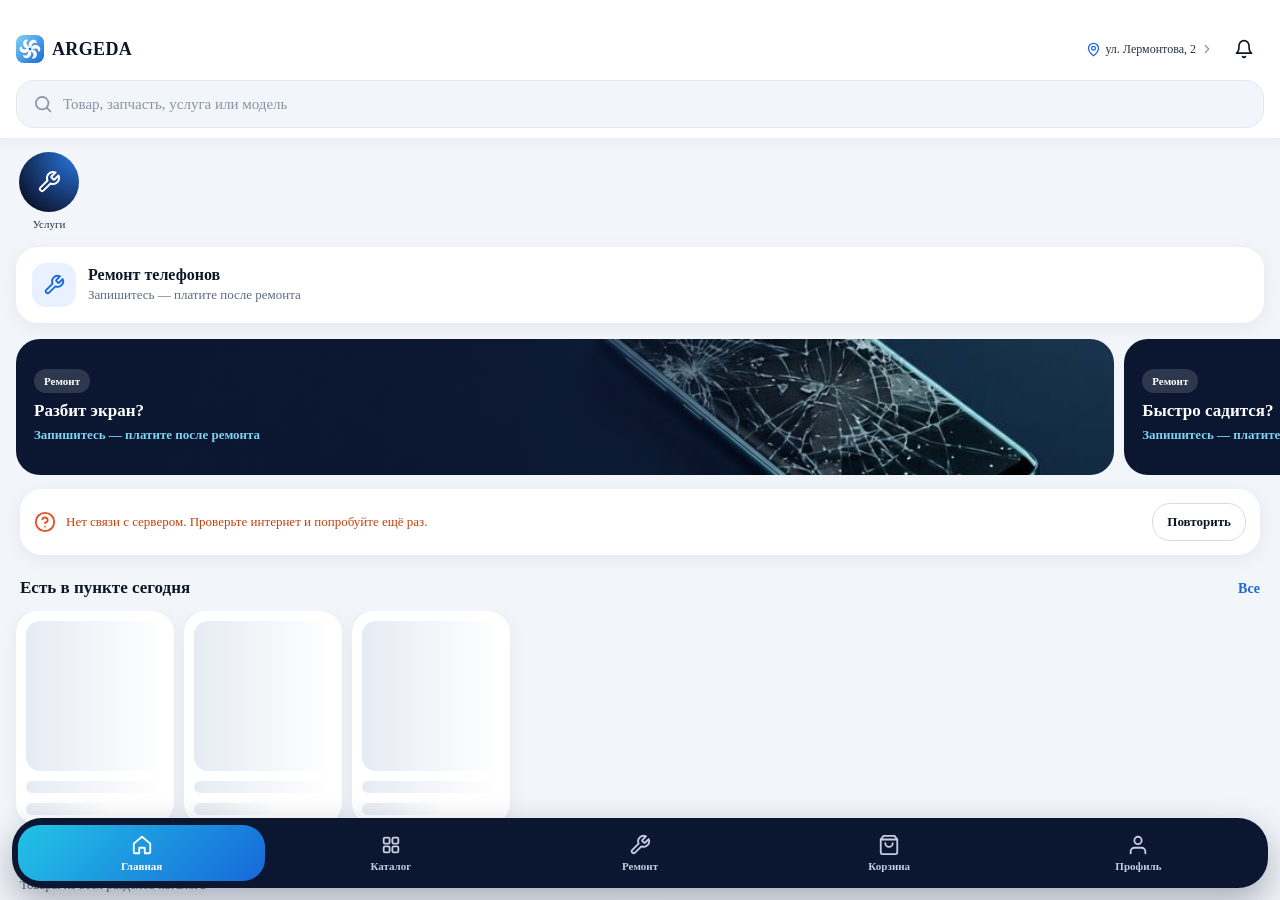
==== android/argeda-new-demo/app/src/main/assets/index.html @ 3b052cfd "ARGEDA 1.13 и кабинеты 1.3: приложения, автообновление из GitHub Releases, сборка в Actions Co-Autho" ====
<!doctype html>
<html lang="ru">
<head>
<meta charset="utf-8">
<meta name="viewport" content="width=device-width, initial-scale=1, maximum-scale=1, viewport-fit=cover">
<title>ARGEDA</title>
<link rel="stylesheet" href="fonts.css">
<link rel="stylesheet" href="app.css">
</head>
<body>
<main id="view"></main>
<nav id="dock" class="dock"></nav>
<div id="toast" role="status"></div>
<div id="sheet-bg" data-a="closeSheet"></div>
<div id="sheet" role="dialog" aria-modal="true"></div>
<input type="file" id="photoIn" accept="image/*" capture="environment" hidden>
<script src="icons.js"></script>
<script src="qrcode.js"></script>
<script src="app.js"></script>
</body>
</html>
---- android/argeda-new-demo/app/src/main/assets/fonts.css ----
@font-face {
  font-family: 'Onest';
  font-style: normal;
  font-weight: 400;
  font-display: block;
  src: url(fonts/onest-cyrillic-0.woff2) format('woff2');
  unicode-range: U+0301, U+0400-045F, U+0490-0491, U+04B0-04B1, U+2116;
}
@font-face {
  font-family: 'Onest';
  font-style: normal;
  font-weight: 400;
  font-display: block;
  src: url(fonts/onest-latin-1.woff2) format('woff2');
  unicode-range: U+0000-00FF, U+0131, U+0152-0153, U+02BB-02BC, U+02C6, U+02DA, U+02DC, U+0304, U+0308, U+0329, U+2000-206F, U+20AC, U+2122, U+2191, U+2193, U+2212, U+2215, U+FEFF, U+FFFD;
}
@font-face {
  font-family: 'Onest';
  font-style: normal;
  font-weight: 500;
  font-display: block;
  src: url(fonts/onest-cyrillic-0.woff2) format('woff2');
  unicode-range: U+0301, U+0400-045F, U+0490-0491, U+04B0-04B1, U+2116;
}
@font-face {
  font-family: 'Onest';
  font-style: normal;
  font-weight: 500;
  font-display: block;
  src: url(fonts/onest-latin-1.woff2) format('woff2');
  unicode-range: U+0000-00FF, U+0131, U+0152-0153, U+02BB-02BC, U+02C6, U+02DA, U+02DC, U+0304, U+0308, U+0329, U+2000-206F, U+20AC, U+2122, U+2191, U+2193, U+2212, U+2215, U+FEFF, U+FFFD;
}
@font-face {
  font-family: 'Onest';
  font-style: normal;
  font-weight: 600;
  font-display: block;
  src: url(fonts/onest-cyrillic-0.woff2) format('woff2');
  unicode-range: U+0301, U+0400-045F, U+0490-0491, U+04B0-04B1, U+2116;
}
@font-face {
  font-family: 'Onest';
  font-style: normal;
  font-weight: 600;
  font-display: block;
  src: url(fonts/onest-latin-1.woff2) format('woff2');
  unicode-range: U+0000-00FF, U+0131, U+0152-0153, U+02BB-02BC, U+02C6, U+02DA, U+02DC, U+0304, U+0308, U+0329, U+2000-206F, U+20AC, U+2122, U+2191, U+2193, U+2212, U+2215, U+FEFF, U+FFFD;
}
@font-face {
  font-family: 'Onest';
  font-style: normal;
  font-weight: 700;
  font-display: block;
  src: url(fonts/onest-cyrillic-0.woff2) format('woff2');
  unicode-range: U+0301, U+0400-045F, U+0490-0491, U+04B0-04B1, U+2116;
}
@font-face {
  font-family: 'Onest';
  font-style: normal;
  font-weight: 700;
  font-display: block;
  src: url(fonts/onest-latin-1.woff2) format('woff2');
  unicode-range: U+0000-00FF, U+0131, U+0152-0153, U+02BB-02BC, U+02C6, U+02DA, U+02DC, U+0304, U+0308, U+0329, U+2000-206F, U+20AC, U+2122, U+2191, U+2193, U+2212, U+2215, U+FEFF, U+FFFD;
}
@font-face {
  font-family: 'Unbounded';
  font-style: normal;
  font-weight: 500;
  font-display: block;
  src: url(fonts/unbounded-cyrillic-2.woff2) format('woff2');
  unicode-range: U+0301, U+0400-045F, U+0490-0491, U+04B0-04B1, U+2116;
}
@font-face {
  font-family: 'Unbounded';
  font-style: normal;
  font-weight: 500;
  font-display: block;
  src: url(fonts/unbounded-latin-3.woff2) format('woff2');
  unicode-range: U+0000-00FF, U+0131, U+0152-0153, U+02BB-02BC, U+02C6, U+02DA, U+02DC, U+0304, U+0308, U+0329, U+2000-206F, U+20AC, U+2122, U+2191, U+2193, U+2212, U+2215, U+FEFF, U+FFFD;
}
@font-face {
  font-family: 'Unbounded';
  font-style: normal;
  font-weight: 600;
  font-display: block;
  src: url(fonts/unbounded-cyrillic-2.woff2) format('woff2');
  unicode-range: U+0301, U+0400-045F, U+0490-0491, U+04B0-04B1, U+2116;
}
@font-face {
  font-family: 'Unbounded';
  font-style: normal;
  font-weight: 600;
  font-display: block;
  src: url(fonts/unbounded-latin-3.woff2) format('woff2');
  unicode-range: U+0000-00FF, U+0131, U+0152-0153, U+02BB-02BC, U+02C6, U+02DA, U+02DC, U+0304, U+0308, U+0329, U+2000-206F, U+20AC, U+2122, U+2191, U+2193, U+2212, U+2215, U+FEFF, U+FFFD;
}
@font-face {
  font-family: 'Unbounded';
  font-style: normal;
  font-weight: 700;
  font-display: block;
  src: url(fonts/unbounded-cyrillic-2.woff2) format('woff2');
  unicode-range: U+0301, U+0400-045F, U+0490-0491, U+04B0-04B1, U+2116;
}
@font-face {
  font-family: 'Unbounded';
  font-style: normal;
  font-weight: 700;
  font-display: block;
  src: url(fonts/unbounded-latin-3.woff2) format('woff2');
  unicode-range: U+0000-00FF, U+0131, U+0152-0153, U+02BB-02BC, U+02C6, U+02DA, U+02DC, U+0304, U+0308, U+0329, U+2000-206F, U+20AC, U+2122, U+2191, U+2193, U+2212, U+2215, U+FEFF, U+FFFD;
}
---- android/argeda-new-demo/app/src/main/assets/app.css ----
/* Стиль приложения ARGEDA — по макету в Figma «ARGEDA — приложение (дизайн v1)».
   Цвета заданы токенами: светлая тема по умолчанию, тёмная — :root[data-theme="dark"] (ставит app.js по теме телефона). */
:root {
  --top: 28px;
  --navy: #0B1630; --blue: #1668D9; --sky: #7FD3F2; --coral: #FF6A3D; --ok: #12B76A;
  --ink: #0E1726; --ink2: #26303F; --text2: #4A5568; --muted: #5F6A7D; --muted-ic: #8A93A6;
  --bg: #F2F5FA; --card: #FFFFFF; --photo: #FFFFFF; --line: #EEF2F7; --line2: #D5DCE7; --field: #E1E7F0; --soft: #E6EBF3;
  --sel: #0B1630; --sel-ink: #FFFFFF; --sel-muted: #AEB8CC; --dock: #0B1630;
  --t-blue: #E8F1FD; --t-green: #E7F8EF; --t-violet: #F0ECFE; --t-coral: #FFEDE7; --t-amber: #FFF4E5;
  --ok-text: #0B8A50; --wait-text: #B25E00; --amber-text: #8A5A00; --err-text: #C2410C; --err-strong: #D92D20;
  --violet: #6E4BE8; --coral-ic: #E2501F; --link: #1668D9;
  --shadow: rgba(14,23,38,.06); --shadow2: rgba(14,23,38,.1);
  color-scheme: light;
}
:root[data-theme="dark"] {
  --ink: #E8EDF6; --ink2: #D5DCE8; --text2: #B8C2D3; --muted: #9AA6BA; --muted-ic: #8D99AE;
  --bg: #0B1220; --card: #151F33; --photo: #F4F6FA; --line: #223049; --line2: #34425E; --field: #2A3752; --soft: #1E2A41;
  --sel: #E8EDF6; --sel-ink: #0B1220; --sel-muted: #4A5568; --dock: #1A2741;
  --t-blue: rgba(90,162,255,.16); --t-green: rgba(63,208,140,.15); --t-violet: rgba(160,130,255,.17); --t-coral: rgba(255,122,80,.15); --t-amber: rgba(240,168,28,.15);
  --ok-text: #4ADE9A; --wait-text: #F5B754; --amber-text: #F2C66B; --err-text: #FF8A6E; --err-strong: #FF7B6E;
  --blue: #3C8DFF; --violet: #A88BFF; --coral-ic: #FF8A5C; --link: #6AAEFF;
  --shadow: rgba(0,0,0,.28); --shadow2: rgba(0,0,0,.35);
  color-scheme: dark;
}
* { box-sizing: border-box; margin: 0; padding: 0; -webkit-tap-highlight-color: transparent; }
html, body { height: 100%; overflow: hidden; background: var(--bg); }
body { font-family: 'Onest', sans-serif; color: var(--ink); -webkit-font-smoothing: antialiased; user-select: none; }
button { font: inherit; color: inherit; background: none; border: 0; cursor: pointer; }
input { font: inherit; color: inherit; border: 0; outline: 0; background: none; user-select: text; }
#view { position: absolute; inset: 0; overflow-y: auto; overscroll-behavior: contain; }
.scr { min-height: 100%; padding-bottom: 130px; }
.scr.light { padding-top: var(--top); }
.scr.nodock { padding-bottom: 130px; }
.row { display: flex; align-items: center; }
.between { justify-content: space-between; }
.u16 { font: 600 16px 'Unbounded'; }
.muted { color: var(--muted); }
.tap { transition: transform .12s; }
.tap:active { transform: scale(.97); }

/* Нижнее меню: подписи у всех вкладок */
.dock { position: fixed; left: 12px; right: 12px; bottom: 12px; height: 70px; border-radius: 30px; background: var(--dock);
  display: flex; align-items: center; gap: 2px; padding: 0 6px; box-shadow: 0 14px 34px rgba(11,22,48,.32); z-index: 20; }
.dock.hide { display: none; }
.dk { position: relative; flex: 1; min-width: 0; height: 56px; border-radius: 22px; display: flex; flex-direction: column; align-items: center; justify-content: center; gap: 4px;
  font: 600 11px 'Onest'; color: #C3CDE0; }
.dk.on { background: linear-gradient(135deg, #22C3E6, #1668D9); color: #fff; }
.dk span { white-space: nowrap; }
.badge { position: absolute; top: 4px; left: calc(50% + 4px); min-width: 18px; height: 18px; padding: 0 5px; border-radius: 9px; background: var(--coral);
  color: #fff; font: 700 11px/18px 'Onest'; font-style: normal; text-align: center; }

/* Общие элементы */
.pill { display: inline-flex; align-items: center; gap: 6px; height: 28px; padding: 0 12px; border-radius: 14px; font: 600 12px 'Onest'; white-space: nowrap; }
.pill.ok { background: var(--t-green); color: var(--ok-text); }
.pill.ok i, .pill.wait i { width: 7px; height: 7px; border-radius: 4px; background: var(--ok); }
.pill.wait { background: var(--t-amber); color: var(--wait-text); }
.pill.wait i { background: #F59E0B; }
.pill.glass { background: rgba(255,255,255,.14); color: #fff; }
.pill.soft { background: var(--soft); color: var(--text2); }
.pill.blue { background: var(--t-blue); color: var(--blue); }
.card { background: var(--card); border-radius: 22px; box-shadow: 0 4px 18px var(--shadow); }
.sq { width: 44px; height: 44px; border-radius: 14px; display: flex; align-items: center; justify-content: center; flex: none; }
.c-blue { background: var(--t-blue); } .c-green { background: var(--t-green); } .c-violet { background: var(--t-violet); } .c-coral { background: var(--t-coral); }
.c-solid { background: #1668D9; }
.sec-h { display: flex; justify-content: space-between; align-items: baseline; gap: 12px; margin: 22px 20px 12px; }
.sec-h h3 { font: 600 17px/1.3 'Unbounded'; min-width: 0; }
.sec-h button { font: 600 14px 'Onest'; color: var(--link); flex: none; }
.sec-h small { display: block; font: 500 13px 'Onest'; color: var(--muted); margin-top: 4px; }
.btn { height: 54px; border-radius: 18px; display: flex; align-items: center; justify-content: center; gap: 10px; font: 700 16px 'Onest';
  color: #fff; background: linear-gradient(135deg, #2C7BEA, #1668D9); width: 100%; }
.btn.dark { background: var(--sel); color: var(--sel-ink); }
.btn.outline { background: var(--card); color: var(--ink); border: 1.5px solid var(--line2); }
.btn:disabled { opacity: .45; }
.icon-btn { width: 44px; height: 44px; border-radius: 22px; display: flex; align-items: center; justify-content: center; position: relative; flex: none; color: var(--ink); }
.icon-btn.glass { background: rgba(255,255,255,.1); }
.icon-btn.white { background: var(--card); box-shadow: 0 4px 14px var(--shadow2); }
.top { margin: 6px 16px 0; display: flex; align-items: center; justify-content: space-between; gap: 8px; }
.top .h { font: 700 17px 'Unbounded'; text-align: center; flex: 1; min-width: 0; white-space: nowrap; overflow: hidden; text-overflow: ellipsis; }
.kicker { font: 600 12px 'Onest'; letter-spacing: .06em; text-transform: uppercase; color: var(--muted); }
.empty { margin: 60px 32px 0; text-align: center; }
.empty .sq { width: 72px; height: 72px; border-radius: 24px; margin: 0 auto; }
.empty h3 { font: 600 18px 'Unbounded'; margin-top: 18px; }
.empty p { font: 500 14px/1.5 'Onest'; color: var(--muted); margin: 8px 0 20px; }
.empty .btn + .btn { margin-top: 10px; }

/* Главная */
.hero { position: relative; padding: var(--top) 0 46px; background: radial-gradient(120% 90% at 85% 0%, #1E4FA8 0%, #0B1630 60%); color: #fff; overflow: hidden; }
.hero .wm { position: absolute; right: -70px; top: 10px; opacity: .06; pointer-events: none; }
.hero-top { margin: 8px 20px 0; height: 44px; gap: 10px; }
.brand { display: flex; align-items: center; gap: 10px; font: 700 18px 'Unbounded'; letter-spacing: .02em; }
.pickup { display: inline-flex; align-items: center; gap: 6px; height: 32px; padding: 0 12px; border-radius: 16px; background: rgba(255,255,255,.1); font: 500 13px 'Onest'; color: #fff; white-space: nowrap; min-width: 0; overflow: hidden; }
.pickup b { color: var(--sky); font-weight: 600; }
.search { margin: 14px 20px 0; height: 54px; border-radius: 18px; background: var(--card); display: flex; align-items: center; gap: 10px; padding: 0 7px 0 16px; color: var(--muted-ic); font: 500 15px 'Onest'; }
.hero .search { background: #fff; color: #8A93A6; }
.search span, .search input { flex: 1; text-align: left; min-width: 0; white-space: nowrap; overflow: hidden; text-overflow: ellipsis; }
.search input { height: 100%; color: var(--ink); }
.search.light { border: 1.5px solid var(--field); }
.scan { width: 40px; height: 40px; border-radius: 13px; background: #0B1630; display: flex; align-items: center; justify-content: center; flex: none; }
/* Поиск, закреплённый сверху при прокрутке главной */
.stick { position: fixed; left: 0; right: 0; top: 0; z-index: 18; padding: calc(var(--top) + 6px) 16px 10px; background: #0B1630; box-shadow: 0 8px 24px rgba(11,22,48,.25);
  transform: translateY(-110%); transition: transform .2s; }
.stick.show { transform: none; }
.stick .search { margin: 0; height: 48px; background: #fff; color: #8A93A6; }
.repair { margin: -34px 16px 0; position: relative; padding: 16px; display: block; width: calc(100% - 32px); text-align: left; }
.repair .t { font: 700 16px 'Onest'; }
.repair .s { font: 500 13px 'Onest'; color: var(--muted); margin-top: 3px; white-space: nowrap; overflow: hidden; text-overflow: ellipsis; }
.qrb { margin-left: auto; height: 40px; padding: 0 14px; border-radius: 14px; background: #0B1630; color: #fff; display: flex; align-items: center; gap: 8px; font: 700 14px 'Onest'; flex: none; }
.quick { display: flex; gap: 10px; margin: 16px 16px 0; }
.qt { flex: 1; min-width: 0; min-height: 96px; padding: 12px 4px 10px; display: flex; flex-direction: column; align-items: center; gap: 8px; font: 600 12px 'Onest'; }
.qt .qn { display: -webkit-box; -webkit-line-clamp: 2; -webkit-box-orient: vertical; overflow: hidden; text-align: center; line-height: 1.2; }
.banners { display: flex; gap: 10px; overflow-x: auto; padding: 0 16px; margin-top: 16px; scrollbar-width: none; scroll-snap-type: x mandatory; }
.banners::-webkit-scrollbar { display: none; }
.promo { flex: none; width: 88%; height: 136px; border-radius: 24px; padding: 16px 18px; display: flex; flex-direction: column; justify-content: center; align-items: flex-start;
  color: #fff; text-align: left; scroll-snap-align: center; position: relative; overflow: hidden; background-color: #0B1630; background-repeat: no-repeat; }
.promo .wm { position: absolute; right: -36px; top: -14px; opacity: .12; pointer-events: none; }
.promo .pin { position: absolute; right: 34px; top: 38px; width: 60px; height: 60px; border-radius: 30px; background: rgba(255,255,255,.14); display: flex; align-items: center; justify-content: center; }
.promo .pill { position: relative; height: 24px; padding: 0 10px; font-size: 11px; }
.promo .h { position: relative; max-width: 62%; font: 700 17px/1.2 'Unbounded'; margin-top: 8px; }
.promo .p { position: relative; max-width: 62%; font: 600 13px/1.3 'Onest'; color: var(--sky); margin-top: 6px; }
.promo.prod { flex-direction: row; align-items: center; gap: 12px; background: radial-gradient(90% 120% at 100% 100%, #3E8BF0 0%, #1668D9 35%, #0B1630 100%); }
.promo.prod .tx { flex: 1; min-width: 0; }
.promo.prod .h { max-width: none; font-size: 15px; line-height: 1.3; display: -webkit-box; -webkit-line-clamp: 3; -webkit-box-orient: vertical; overflow: hidden; }
.promo .im { width: 96px; height: 96px; border-radius: 20px; background: #fff; display: flex; align-items: center; justify-content: center; flex: none; }
.promo .im img { width: 84px; height: 84px; object-fit: contain; }
.hs { display: flex; gap: 10px; padding: 0 16px 4px; overflow-x: auto; scrollbar-width: none; }
.hs::-webkit-scrollbar { display: none; }

/* Карточка товара в списке */
.pc { width: 158px; flex: none; min-width: 0; background: var(--card); border-radius: 22px; padding: 10px; box-shadow: 0 4px 18px var(--shadow); text-align: left; display: flex; flex-direction: column; }
.grid .pc { width: auto; }
.pc-img { position: relative; height: 150px; border-radius: 14px; background: var(--photo); display: flex; align-items: center; justify-content: center; overflow: hidden; }
.pc-img img { width: 128px; height: 128px; object-fit: contain; }
.pc .fv { position: absolute; top: 6px; right: 6px; width: 32px; height: 32px; border-radius: 16px; background: rgba(255,255,255,.92); display: flex; align-items: center; justify-content: center; color: #0E1726; }
.pc .fv.on { color: #E2501F; }
.pc .disc { position: absolute; left: 6px; top: 6px; background: var(--coral); color: #fff; font: 700 11px 'Onest'; padding: 3px 7px; border-radius: 8px; }
.pc .rate { margin-top: 6px; font: 600 12px 'Onest'; color: var(--ink2); display: flex; align-items: center; gap: 4px; }
.pc .rate span { color: var(--muted); font-weight: 500; }
.av { display: inline-flex; align-items: center; gap: 5px; margin-top: 8px; font: 600 12px 'Onest'; white-space: nowrap; overflow: hidden; text-overflow: ellipsis; max-width: 100%; }
.av::before { content: ""; width: 7px; height: 7px; border-radius: 4px; flex: none; }
.av.today { color: var(--ok-text); } .av.today::before { background: var(--ok); }
.av.pre { color: var(--wait-text); } .av.pre::before { background: #F59E0B; }
.av.none { color: var(--muted); } .av.none::before { background: var(--line2); }
.pc-name { font: 500 13px/1.3 'Onest'; height: 51px; overflow: hidden; margin-top: 5px; color: var(--ink2); display: -webkit-box; -webkit-line-clamp: 3; -webkit-box-orient: vertical; }
.pc .fit { margin-top: 5px; }
.pc-row { display: flex; align-items: flex-end; justify-content: space-between; gap: 6px; margin-top: auto; padding-top: 8px; }
.pc .pr { min-width: 0; font: 700 16px 'Unbounded'; }
.pc .pr s { display: block; font: 500 11px 'Onest'; color: var(--muted); margin: 2px 0 0; }
.add { width: 34px; height: 34px; border-radius: 12px; background: #1668D9; display: flex; align-items: center; justify-content: center; flex: none; }
.add.in { background: var(--ok); }
.grid { display: grid; grid-template-columns: repeat(2, minmax(0, 1fr)); gap: 10px; margin: 14px 16px 0; }
.fit { display: flex; align-items: center; gap: 4px; font: 600 12px/1.25 'Onest'; color: var(--ok-text); }

/* Каталог */
.title { margin: 10px 20px 0; display: flex; align-items: center; justify-content: space-between; }
.title h1 { font: 700 28px 'Unbounded'; }
.seg { margin: 14px 20px 0; height: 46px; border-radius: 16px; background: var(--soft); display: flex; padding: 4px; }
.seg button { flex: 1; border-radius: 12px; font: 600 14px 'Onest'; color: var(--text2); }
.seg .on { background: var(--sel); color: var(--sel-ink); }
.photo { margin: 14px 20px 0; padding: 14px; border-radius: 22px; background: linear-gradient(120deg, #DDF3FC, #E8F1FD); color: #0E1726; display: flex; align-items: center; gap: 12px; width: calc(100% - 40px); text-align: left; }
:root[data-theme="dark"] .photo { background: linear-gradient(120deg, rgba(127,211,242,.16), rgba(90,162,255,.14)); color: var(--ink); }
.photo .t { font: 700 15px 'Onest'; }
.photo .s { font: 500 13px 'Onest'; color: var(--text2); margin-top: 2px; }
.cats { margin: 14px 20px 0; display: grid; grid-template-columns: repeat(2, minmax(0, 1fr)); gap: 10px; }
.cat { padding: 12px; min-height: 120px; display: flex; flex-direction: column; justify-content: space-between; gap: 10px; text-align: left; }
.cat .ph { width: 56px; height: 56px; border-radius: 16px; background: var(--photo); display: flex; align-items: center; justify-content: center; overflow: hidden; border: 1px solid var(--line); }
.cat .ph img { width: 50px; height: 50px; object-fit: contain; }
.cat .n { font: 700 14px/1.25 'Onest'; }
.cat .d { font: 500 13px 'Onest'; color: var(--muted); margin-top: 3px; }
.svc { margin: 10px 20px 0; padding: 14px; display: flex; align-items: center; gap: 12px; width: calc(100% - 40px); text-align: left; }
.svc .n { font: 700 15px 'Onest'; }
.svc .d { font: 500 13px 'Onest'; color: var(--muted); margin-top: 2px; }
.svc .p { margin-left: auto; font: 600 14px 'Unbounded'; white-space: nowrap; }
/* Поиск: история, частые запросы, разделы */
.hint { margin: 14px 20px 0; display: flex; flex-wrap: wrap; gap: 8px; }
.hint button { height: 36px; padding: 0 14px; border-radius: 12px; background: var(--card); font: 600 14px 'Onest'; box-shadow: 0 2px 10px var(--shadow); display: inline-flex; align-items: center; gap: 6px; }
.hint-h { margin: 18px 20px 0; display: flex; justify-content: space-between; align-items: baseline; }
.hint-h + .hint { margin-top: 10px; }
.hint-h button { font: 600 13px 'Onest'; color: var(--link); }
.sugg { margin: 12px 16px 0; padding: 4px 14px; }
.sugg button { width: 100%; display: flex; align-items: center; gap: 10px; padding: 11px 0; text-align: left; font: 500 14px 'Onest'; }
.sugg button + button { border-top: 1px solid var(--line); }
.sugg b { font-weight: 700; }
.sugg em { margin-left: auto; font: 500 12px 'Onest'; font-style: normal; color: var(--muted); white-space: nowrap; }

/* Товар */
.pimg { position: relative; height: calc(392px + var(--top) - 28px); background: var(--photo); border-radius: 0 0 32px 32px; }
.pimg .bar { position: absolute; z-index: 2; top: calc(var(--top) + 8px); left: 16px; right: 16px; display: flex; justify-content: space-between; }
.pimg .bar div { display: flex; gap: 10px; }
.pimg .icon-btn.white { background: #fff; color: #0E1726; }
.pimg .icon-btn.fav-on { color: #E2501F; }
.dots { position: absolute; bottom: 16px; left: 0; right: 0; display: flex; justify-content: center; gap: 6px; }
.dots i { width: 7px; height: 7px; border-radius: 4px; background: #D5DCE7; }
.dots i.on { width: 22px; background: #1668D9; }
.pbody { padding: 16px 20px 0; }
.ptitle { font: 600 18px/1.35 'Onest'; margin-top: 12px; color: var(--ink); }
.rating { display: inline-flex; align-items: center; gap: 7px; margin-top: 10px; padding: 0; background: none; border: 0; font: 600 13px 'Onest'; color: var(--text2); cursor: pointer; }
.rating b { color: var(--ink); font-weight: 700; }
.rating span { color: var(--muted); font-weight: 500; }
.price { font: 700 30px 'Unbounded'; margin-top: 10px; }
/* Звёзды рейтинга: серая подложка + золотая доля сверху */
.stars { display: inline-flex; gap: 2px; vertical-align: middle; line-height: 0; }
.stars .star { position: relative; display: inline-block; }
.stars .s-bg, .stars .s-fg { position: absolute; inset: 0; overflow: hidden; display: block; }
.stars .s-fg { width: 0; }
.stars svg { display: block; }
/* Отзывы */
.rev-h { margin-top: 24px; }
.rev-h .demo { font: 700 10px 'Onest'; text-transform: uppercase; letter-spacing: .4px; color: var(--muted); background: var(--soft); padding: 2px 7px; border-radius: 8px; margin-left: 8px; vertical-align: middle; }
.rev-sum { display: flex; gap: 14px; align-items: center; }
.rev-big { display: flex; flex-direction: column; align-items: center; gap: 4px; min-width: 84px; }
.rev-big .v { font: 700 34px 'Unbounded'; color: var(--ink); line-height: 1; }
.rev-big .s { font: 500 12px 'Onest'; color: var(--muted); }
.rev-bars { flex: 1; min-width: 0; display: flex; flex-direction: column; gap: 5px; }
.rbar { display: flex; align-items: center; gap: 7px; font: 600 12px 'Onest'; color: var(--text2); }
.rbar span { width: 9px; text-align: right; }
.rbar i { flex: 1; height: 7px; border-radius: 4px; background: var(--soft); overflow: hidden; }
.rbar i b { display: block; height: 100%; border-radius: 4px; background: #F5A623; }
.rbar em { width: 26px; text-align: right; color: var(--muted); font-style: normal; font-weight: 500; }
.revs { margin: 14px 20px 0; }
.rev { padding: 14px 0; border-top: 1px solid var(--line); }
.revs .rev:first-child { border-top: 0; padding-top: 2px; }
.rev-top { display: flex; align-items: center; gap: 10px; }
.rev-av { width: 36px; height: 36px; border-radius: 50%; background: var(--t-blue); color: var(--blue); font: 700 15px 'Onest'; display: flex; align-items: center; justify-content: center; flex: none; }
.rev-id { flex: 1; min-width: 0; }
.rev-nm { font: 600 14px 'Onest'; color: var(--ink); margin-bottom: 3px; }
.rev-dt { font: 500 12px 'Onest'; color: var(--muted); flex: none; }
.rev-tx { margin-top: 9px; font: 400 14px/1.45 'Onest'; color: var(--text2); }
.revempty { display: flex; gap: 12px; align-items: center; }
.revempty .t { font: 600 15px 'Onest'; color: var(--ink); }
.revempty .s { font: 500 13px 'Onest'; color: var(--muted); margin-top: 2px; }
.empty.sm { padding: 24px 20px; text-align: center; }
.empty.sm p { color: var(--muted); margin-bottom: 12px; }
.srch-flt { margin-top: 12px; }
/* Карточка онлайн-оплаты в заказе */
.payc .t { font: 600 15px 'Onest'; color: var(--ink); }
.payc .s { font: 500 13px 'Onest'; color: var(--muted); margin-top: 2px; }
.payc.paid { display: flex; align-items: center; gap: 12px; background: var(--t-green); }
.payc.paid .t { color: var(--ok-text); }
.fitbox { margin-top: 14px; padding: 12px 14px; border-radius: 18px; display: flex; gap: 10px; align-items: center; font: 600 14px/1.35 'Onest'; }
.fitbox.yes { background: var(--t-green); color: var(--ok-text); }
.fitbox.no { background: var(--soft); color: var(--ink); flex-direction: column; align-items: flex-start; }
.fitbox small { display: block; font: 500 12px/1.35 'Onest'; opacity: .85; margin-top: 2px; }
.fitbox .row { flex-wrap: wrap; gap: 6px; }
.fitbox .linkb { padding: 0; font-size: 13px; }
.info { margin-top: 14px; padding: 4px 16px; }
.info .r { display: flex; align-items: center; gap: 12px; padding: 12px 0; }
.info .r + .r { border-top: 1px solid var(--line); }
.info .t { font: 600 14px 'Onest'; }
.info .s { font: 500 13px 'Onest'; color: var(--muted); margin-top: 2px; }
.upsell { margin-top: 12px; padding: 14px 16px; border: 2px solid var(--line2); display: flex; align-items: center; gap: 12px; width: 100%; text-align: left; transition: border-color .15s; }
.upsell.on { border-color: var(--blue); }
.upsell .t { font: 700 15px 'Onest'; }
.upsell .s { font: 500 13px 'Onest'; color: var(--muted); margin-top: 2px; }
.tg { margin-left: auto; width: 50px; height: 30px; border-radius: 15px; background: var(--line2); position: relative; flex: none; transition: background .15s; }
.tg i { position: absolute; top: 3px; left: 3px; width: 24px; height: 24px; border-radius: 12px; background: #fff; transition: left .15s; }
.on > .tg, .tg.on { background: #1668D9; }
.on > .tg i, .tg.on i { left: 23px; }
.pbody .sec-h { margin-left: 0; margin-right: 0; }
.more-h { margin: 24px 20px 12px; }
.bbar { position: fixed; left: 0; right: 0; bottom: 0; padding: 14px 20px 20px; background: var(--card); box-shadow: 0 -6px 24px var(--shadow2);
  display: flex; align-items: center; gap: 14px; border-radius: 26px 26px 0 0; z-index: 15; }
.bbar .sum .s { font: 500 12px 'Onest'; color: var(--muted); }
.bbar .sum .v { font: 700 20px 'Unbounded'; margin-top: 4px; white-space: nowrap; }
.bbar .btn { flex: 1; }
.pstep { display: flex; align-items: center; gap: 4px; height: 54px; padding: 0 6px; border-radius: 18px; background: var(--soft); font: 700 17px 'Onest'; flex: none; }
.pstep button { width: 40px; height: 44px; display: flex; align-items: center; justify-content: center; color: var(--ink); }
.pstep span { min-width: 22px; text-align: center; }

/* Корзина */
.item { margin: 10px 20px 0; padding: 12px; display: flex; align-items: center; gap: 12px; }
.item .ph { width: 64px; height: 64px; border-radius: 16px; background: var(--photo); border: 1px solid var(--line); display: flex; align-items: center; justify-content: center; flex: none; overflow: hidden; }
.item .ph.svc-ph { background: var(--t-blue); border: 0; }
.item .ph img { width: 58px; height: 58px; object-fit: contain; }
.item .mid { flex: 1; min-width: 0; }
.item .n { font: 600 14px/1.3 'Onest'; display: -webkit-box; -webkit-line-clamp: 2; -webkit-box-orient: vertical; overflow: hidden; }
.item .s { font: 500 13px 'Onest'; color: var(--muted); margin-top: 2px; }
.item .pr { font: 600 15px 'Unbounded'; margin-top: 6px; }
.item .inst { margin-top: 8px; display: inline-flex; align-items: center; gap: 6px; height: 30px; padding: 0 10px; border-radius: 10px; background: var(--t-blue); color: var(--blue); font: 600 12px 'Onest'; }
.step { display: flex; align-items: center; gap: 6px; height: 36px; padding: 0 4px; border-radius: 12px; background: var(--bg); font: 700 14px 'Onest'; flex: none; }
.step button { width: 28px; height: 28px; display: flex; align-items: center; justify-content: center; color: var(--ink); }
.opts { margin: 0 20px; display: flex; gap: 10px; }
.opt { flex: 1; padding: 14px; border-radius: 20px; background: var(--card); border: 2px solid transparent; text-align: left; }
.opt.on { border-color: var(--blue); }
.opt .t { font: 700 14px 'Onest'; margin-top: 10px; }
.opt .s { font: 500 13px 'Onest'; color: var(--muted); margin-top: 2px; }
.addr { margin: 10px 20px 0; padding: 12px 14px; display: flex; align-items: center; gap: 10px; font: 500 13px 'Onest'; width: calc(100% - 40px); text-align: left; }
.field { margin: 10px 20px 0; padding: 0 14px; height: 52px; display: flex; align-items: center; gap: 10px; }
.field input { flex: 1; height: 100%; font: 500 15px 'Onest'; min-width: 0; }
.summary { margin: 10px 20px 0; padding: 6px 16px; }
.summary .r { display: flex; justify-content: space-between; padding: 9px 0; font: 500 14px 'Onest'; color: var(--text2); }
.summary .r b { color: var(--ink); font-weight: 600; }
.summary .r b.free { color: var(--ok-text); }
.summary .tot { border-top: 1px solid var(--line); padding-top: 12px; margin-top: 2px; font: 700 16px 'Onest'; color: var(--ink); }
.summary .tot b { font: 700 20px 'Unbounded'; }

/* Заказ */
.ready { margin: 14px 16px 0; padding: 20px; border-radius: 26px; color: #fff; position: relative; overflow: hidden; background: radial-gradient(100% 120% at 100% 0%, #1E4FA8, #0B1630 65%); }
.ready .wm { position: absolute; right: -40px; bottom: -60px; opacity: .07; }
.ready .h { font: 700 24px 'Unbounded'; margin-top: 12px; }
.ready .s { font: 500 14px/1.45 'Onest'; color: #C9D6EC; margin-top: 8px; }
.qr { margin: 12px 16px 0; padding: 20px; display: flex; align-items: center; gap: 18px; }
.qr .code { font: 700 22px 'Unbounded'; letter-spacing: .04em; margin-top: 6px; }
.qr .s { font: 500 13px/1.4 'Onest'; color: var(--muted); margin-top: 8px; }
.qr svg, .qr .noqr { flex: none; }
.qr svg { border-radius: 12px; }
.noqr { width: 105px; height: 105px; border-radius: 16px; border: 2px dashed var(--line2); display: flex; align-items: center; justify-content: center; }
.tl { margin: 12px 16px 0; padding: 16px 18px; }
.tl .r { display: flex; gap: 12px; position: relative; padding-bottom: 16px; }
.tl .r:last-child { padding-bottom: 0; }
.tl .c { width: 26px; height: 26px; border-radius: 13px; background: var(--ok); display: flex; align-items: center; justify-content: center; flex: none; position: relative; z-index: 1; }
.tl .c.wait { background: var(--field); }
.tl .ln { position: absolute; left: 12px; top: 26px; bottom: 0; width: 2px; background: #BFEBD3; }
:root[data-theme="dark"] .tl .ln { background: rgba(63,208,140,.4); }
.tl .ln.wait { background: var(--field); }
.tl .t { font: 600 14px 'Onest'; }
.tl .t.wait { color: var(--muted); }
.tl .s { font: 500 13px 'Onest'; color: var(--muted); margin-top: 2px; }
.two { margin: 12px 16px 0; display: flex; gap: 10px; }
.two .btn { flex: 1; height: 50px; font-size: 15px; }
.items { margin: 12px 16px 0; padding: 14px 16px; }
.items .s { font: 500 13px/1.4 'Onest'; color: var(--muted); }
.items .ol { display: flex; justify-content: space-between; gap: 12px; padding: 8px 0; font: 500 13px/1.35 'Onest'; border-bottom: 1px solid var(--line); }
.items .ol b { white-space: nowrap; }
.olist { margin: 10px 16px 0; padding: 14px 16px; display: flex; align-items: center; gap: 12px; width: calc(100% - 32px); text-align: left; }
.olist .ot { font: 700 14px 'Onest'; white-space: nowrap; overflow: hidden; text-overflow: ellipsis; }
.olist .os { font: 500 13px 'Onest'; color: var(--muted); margin-top: 2px; white-space: nowrap; overflow: hidden; text-overflow: ellipsis; }
.olist .col { display: flex; flex-direction: column; align-items: flex-end; gap: 4px; flex: none; }

/* Ремонт */
.sub { margin: 4px 20px 0; font: 500 14px 'Onest'; color: var(--muted); }
.trust { margin: 12px 20px 0; display: flex; flex-wrap: wrap; gap: 8px; }
.trust span { display: inline-flex; align-items: center; gap: 6px; height: 32px; padding: 0 12px; border-radius: 12px; background: var(--card); box-shadow: 0 2px 10px var(--shadow); font: 600 13px 'Onest'; }
.dev { margin: 14px 20px 0; padding: 14px 16px; border-radius: 22px; background: radial-gradient(100% 140% at 100% 0%, #1E4FA8, #0B1630 70%); color: #fff; display: flex; align-items: center; gap: 12px; }
.dev .k { font: 600 11px 'Onest'; letter-spacing: .06em; text-transform: uppercase; color: var(--sky); }
.dev .t { font: 700 16px 'Onest'; margin-top: 3px; }
.dev .s { font: 500 13px 'Onest'; color: #B9C4D8; margin-top: 2px; }
.dev .ch { margin-left: auto; font: 600 13px 'Onest'; color: var(--sky); flex: none; }
.probs { margin: 0 20px; display: grid; grid-template-columns: repeat(3, minmax(0, 1fr)); gap: 10px; }
.pb { position: relative; min-height: 108px; padding: 12px; border: 2px solid transparent; display: flex; flex-direction: column; justify-content: space-between; gap: 8px; text-align: left; }
.pb.on { border-color: var(--blue); }
.pb .n { font: 600 13px/1.25 'Onest'; }
.pb .p { font: 600 13px 'Onest'; color: var(--blue); margin-top: 2px; }
.pb .mk { position: absolute; top: 10px; right: 10px; width: 22px; height: 22px; border-radius: 11px; background: #1668D9; display: none; align-items: center; justify-content: center; }
.pb.on .mk { display: flex; }
.chips { margin: 0 20px; display: flex; gap: 8px; }
.chips.scroll { overflow-x: auto; margin: 0; padding: 0 20px 4px; scrollbar-width: none; }
.chips.scroll::-webkit-scrollbar { display: none; }
.chip { height: 44px; padding: 0 14px; border-radius: 14px; background: var(--card); display: flex; flex-direction: column; align-items: center; justify-content: center; font: 600 14px 'Onest'; box-shadow: 0 2px 10px var(--shadow); flex: 1; white-space: nowrap; }
.chips.scroll .chip { flex: none; min-width: 72px; }
.chip small { font: 500 12px 'Onest'; color: var(--muted); }
.chip.on { background: var(--sel); color: var(--sel-ink); }
.chip.on small { color: var(--sel-muted); }
.chip.flt { flex-direction: row; gap: 6px; }
.chip.flt.on { background: #1668D9; color: #fff; }
.chip .cnt { min-width: 20px; height: 20px; border-radius: 10px; background: #1668D9; color: #fff; font: 700 11px/20px 'Onest'; text-align: center; padding: 0 5px; }
.book { position: fixed; left: 16px; right: 16px; bottom: 96px; padding: 14px 14px 14px 18px; display: flex; align-items: center; gap: 12px; z-index: 15; }
.book .t { font: 700 14px 'Onest'; }
.book .s { font: 500 13px 'Onest'; color: var(--ok-text); margin-top: 2px; }
.book .btn { margin-left: auto; height: 50px; padding: 0 18px; font-size: 15px; width: auto; flex: none; }
.scr.repair-scr { padding-bottom: 210px; }
.svcs { margin: 10px 20px 0; padding: 4px 14px; }
.sv { width: 100%; display: flex; align-items: center; gap: 12px; padding: 12px 0; text-align: left; }
.sv + .sv { border-top: 1px solid var(--line); }
.sv .n { font: 600 14px 'Onest'; } .sv .d { font: 500 13px 'Onest'; color: var(--muted); margin-top: 2px; }
.sv b { font: 600 13px 'Onest'; white-space: nowrap; }
.sv .rd { width: 20px; height: 20px; border-radius: 10px; border: 2px solid var(--line2); flex: none; }
.sv.on .rd { border: 6px solid var(--blue); }

/* Профиль */
.guest { margin: 14px 20px 0; padding: 18px; display: flex; gap: 14px; align-items: center; }
.guest .t { font: 700 16px 'Onest'; }
.guest .s { font: 500 13px/1.4 'Onest'; color: var(--muted); margin-top: 3px; }
.readyq { margin: 14px 20px 0; padding: 14px 16px; display: flex; align-items: center; gap: 12px; width: calc(100% - 40px); text-align: left; background: var(--t-green); box-shadow: none; }
.readyq .t { font: 700 15px 'Onest'; color: var(--ok-text); }
.readyq .s { font: 500 13px 'Onest'; color: var(--text2); margin-top: 2px; }
.menu { margin: 12px 20px 0; padding: 4px 16px; }
.menu button { width: 100%; display: flex; align-items: center; gap: 12px; padding: 12px 0; text-align: left; font: 600 15px 'Onest'; }
.menu button + button { border-top: 1px solid var(--line); }
.menu button .lbl { flex: 1; min-width: 0; }
.menu button em { font: 500 13px 'Onest'; color: var(--muted); font-style: normal; }
.menu button .lbl small { display: block; font: 500 12px 'Onest'; color: var(--muted); margin-top: 2px; }
.themes { display: flex; gap: 8px; margin-top: 14px; }
.themes button { flex: 1; height: 46px; border-radius: 14px; background: var(--soft); font: 600 14px 'Onest'; color: var(--ink); }
.themes button.on { background: var(--sel); color: var(--sel-ink); }

/* Шторка и уведомление */
#sheet-bg { position: fixed; inset: 0; background: rgba(11,22,48,.45); opacity: 0; pointer-events: none; transition: opacity .2s; z-index: 40; }
#sheet-bg.open { opacity: 1; pointer-events: auto; }
#sheet { position: fixed; left: 0; right: 0; bottom: 0; background: var(--card); color: var(--ink); border-radius: 28px 28px 0 0; padding: 10px 20px 24px; transform: translateY(105%);
  transition: transform .25s cubic-bezier(.2,.8,.2,1); z-index: 41; max-height: 86%; overflow-y: auto; }
#sheet.open { transform: none; }
#sheet .grip { width: 40px; height: 5px; border-radius: 3px; background: var(--line2); margin: 0 auto 14px; }
#sheet h2 { font: 700 20px 'Unbounded'; }
#sheet p { font: 500 14px/1.5 'Onest'; color: var(--text2); margin-top: 8px; }
#sheet .btn { margin-top: 16px; }
#sheet .field { margin: 14px 0 0; border: 1.5px solid var(--field); border-radius: 16px; box-shadow: none; }
#sheet .field + .field { margin-top: 10px; }
#sheet .err { font: 500 13px 'Onest'; color: var(--err-strong); margin-top: 6px; display: none; }
#sheet .err.show { display: block; }
#sheet .big { width: 64px; height: 64px; border-radius: 22px; display: flex; align-items: center; justify-content: center; margin-bottom: 14px; }
#sheet .consent { font: 500 12px/1.45 'Onest'; color: var(--muted); margin: 10px 2px 12px; }
#sheet .consent a { color: var(--link); }
#sheet .lbl2 { font: 600 14px 'Onest'; margin-top: 18px; }
#sheet .tgrow { margin-top: 16px; display: flex; align-items: center; gap: 12px; width: 100%; text-align: left; font: 600 15px 'Onest'; }
#sheet .tgrow small { display: block; font: 500 12px 'Onest'; color: var(--muted); margin-top: 2px; }
#sheet .pair { display: flex; gap: 10px; }
#sheet .pair .field { flex: 1; margin-top: 10px; }
#sheet .pts { margin-top: 14px; display: flex; flex-direction: column; gap: 8px; }
#sheet .pt { display: flex; align-items: center; gap: 6px; padding: 4px 4px 4px 12px; border-radius: 18px; border: 1.5px solid var(--field); }
#sheet .pt.on { border-color: var(--blue); background: var(--t-blue); }
#sheet .pt-main { flex: 1; min-width: 0; display: flex; align-items: center; gap: 12px; padding: 8px 0; text-align: left; }
#sheet .pt .t { font: 700 14px 'Onest'; }
#sheet .pt .s { font: 500 13px/1.35 'Onest'; color: var(--muted); margin-top: 2px; }
#sheet .pt .s b { color: var(--ok-text); font-weight: 600; }
#sheet .pt .rd { width: 20px; height: 20px; border-radius: 10px; border: 2px solid var(--line2); flex: none; }
#sheet .pt.on .rd { border: 6px solid var(--blue); }
#sheet .pt .icon-btn { color: var(--blue); }
#toast { position: fixed; left: 24px; right: 24px; bottom: 100px; padding: 14px 16px; border-radius: 16px; background: #0B1630; color: #fff; font: 600 14px 'Onest';
  display: flex; align-items: center; gap: 12px; opacity: 0; transform: translateY(10px); transition: .2s; pointer-events: none; z-index: 50; }
:root[data-theme="dark"] #toast { background: #2A3A5C; }
#toast.show { opacity: 1; transform: none; pointer-events: auto; }
#toast button { margin-left: auto; color: var(--sky); font: 700 14px 'Onest'; flex: none; }

/* Данные с сервера: загрузка, ошибки, списки */
.skel { pointer-events: none; }
.pc.skel .pc-img, .card.cat.skel, .sk-l { background: linear-gradient(90deg, var(--soft) 0%, var(--card) 50%, var(--soft) 100%); background-size: 200% 100%; animation: sk 1.2s linear infinite; }
.pc.skel { min-height: 210px; }
.card.cat.skel { min-height: 120px; }
.sk-l { height: 12px; border-radius: 6px; margin-top: 10px; } .sk-l.s { width: 60%; }
@keyframes sk { from { background-position: 200% 0; } to { background-position: 0 0; } }
.loading { padding: 40px 20px; text-align: center; font: 500 14px 'Onest'; color: var(--muted); }
.loading.sm { padding: 14px 0 0; text-align: left; }
.errbox { margin: 14px 20px 0; padding: 14px; display: flex; align-items: center; gap: 10px; font: 500 13px/1.4 'Onest'; color: var(--err-text); }
.errbox span { flex: 1; }
.btn.sm { height: 38px; padding: 0 14px; font-size: 13px; flex: none; width: auto; }
.lcount { margin: 12px 20px 0; font: 500 13px 'Onest'; color: var(--muted); }
.more { margin: 16px 20px 0; text-align: center; font: 500 13px 'Onest'; color: var(--muted); }
.more .btn { width: 100%; }
.subcats { margin-top: 12px !important; }
.chips.scroll + .chips.scroll { margin-top: 10px; }
.pc-img .noimg, .item .ph .noimg, .cat .ph .noimg { display: flex; align-items: center; justify-content: center; width: 100%; height: 100%; }
img.broken { visibility: hidden; }
.u16 s, .price s { font: 500 12px 'Onest'; color: var(--muted); margin-left: 6px; }
.price s { font-size: 16px; }
.testline { margin: 18px 20px 0; padding: 10px 14px; border-radius: 14px; background: var(--t-amber); color: var(--amber-text); font: 500 13px/1.4 'Onest'; }
.pill.test { background: var(--t-amber); color: var(--amber-text); }

/* Карточка товара: галерея, характеристики, описание */
.pimg .gal { position: absolute; left: 0; right: 0; top: calc(var(--top) + 64px); bottom: 34px; display: flex; overflow-x: auto; scroll-snap-type: x mandatory; scrollbar-width: none; }
.pimg .gal::-webkit-scrollbar { display: none; }
.pimg .gi { flex: 0 0 100%; scroll-snap-align: center; display: flex; align-items: center; justify-content: center; }
.pimg .gi img { width: 82%; height: 100%; max-height: 300px; object-fit: contain; }
.attrs { margin-top: 8px; padding: 4px 16px; }
.attrs .ar { display: flex; gap: 12px; padding: 10px 0; font: 500 13px/1.4 'Onest'; }
.attrs .ar + .ar { border-top: 1px solid var(--line); }
.attrs .ar span { width: 42%; flex: none; color: var(--muted); }
.attrs .ar b { font-weight: 600; word-break: break-word; }
.desc { font: 400 14px/1.55 'Onest'; color: var(--text2); margin-top: 8px; white-space: pre-line; display: -webkit-box; -webkit-line-clamp: 5; -webkit-box-orient: vertical; overflow: hidden; }
.desc.open { display: block; }
.linkb { font: 600 14px 'Onest'; color: var(--link); padding: 6px 0; }

/* Корзина и заказ */
.item .warn, .warn { font: 600 13px/1.35 'Onest'; color: var(--err-text); margin-top: 3px; }
.warn.box { margin: 12px 20px 0; padding: 10px 14px; border-radius: 14px; background: var(--t-coral); }
.item.gone { opacity: .6; }
.note { margin: 12px 24px 0; font: 500 13px/1.45 'Onest'; color: var(--muted); }

/* Единый поиск: вкладки Всё/Товары/Услуги и карточки услуг */
.seg.sm { margin: 0 20px; height: 42px; }
.seg.sm button i { font-style: normal; font-weight: 700; opacity: .75; margin-left: 2px; }
.slist { display: grid; gap: 10px; margin: 0 20px; }
.srvc { display: flex; align-items: center; gap: 12px; padding: 12px; text-align: left; width: 100%; }
.srvc .ph { width: 56px; height: 56px; border-radius: 16px; overflow: hidden; display: flex; align-items: center; justify-content: center; flex: none; background: var(--photo); border: 1px solid var(--line); }
.srvc .ph.si { background: var(--t-blue); border: 0; }
.srvc .ph img { width: 50px; height: 50px; object-fit: contain; }
.srvc .mid { flex: 1; min-width: 0; }
.srvc .n { font: 600 14px/1.3 'Onest'; }
.srvc .d { font: 500 12px 'Onest'; color: var(--muted); margin-top: 2px; }
.srvc .sbadge { display: inline-block; margin-top: 6px; font: 600 11px 'Onest'; padding: 3px 8px; border-radius: 8px; background: var(--t-green); color: var(--ok-text); }
.srvc .sbadge.out { background: var(--t-blue); color: var(--blue); }
.srvc .pr { font: 600 14px 'Unbounded'; white-space: nowrap; flex: none; align-self: flex-start; }

/* Главная в стиле маркетплейса: компактная шапка, истории, сетка */
.mhead { position: sticky; top: 0; z-index: 18; background: var(--card); padding: var(--top) 16px 10px; box-shadow: 0 2px 14px var(--shadow); }
.mrow { display: flex; align-items: center; gap: 10px; height: 42px; }
.mbrand { display: flex; align-items: center; gap: 8px; font: 700 18px 'Unbounded'; letter-spacing: .02em; }
.maddr { margin-left: auto; display: flex; align-items: center; gap: 4px; font: 500 12px 'Onest'; color: var(--ink2); max-width: 48%; min-width: 0; }
.maddr span { white-space: nowrap; overflow: hidden; text-overflow: ellipsis; }
.mbell { width: 40px; height: 40px; }
.msearch { margin: 10px 0 0; height: 48px; background: var(--bg); }
.mhome { padding-bottom: 130px; }
.mhome .repair { margin: 14px 16px 0; }
.stories { display: flex; gap: 12px; overflow-x: auto; scrollbar-width: none; padding: 14px 16px 2px; }
.stories::-webkit-scrollbar { display: none; }
.story { flex: none; width: 66px; display: flex; flex-direction: column; align-items: center; gap: 6px; font: 500 11px/1.15 'Onest'; color: var(--ink2); text-align: center; }
.story .sph { width: 60px; height: 60px; border-radius: 30px; display: flex; align-items: center; justify-content: center; flex: none; }
.story .sph.grad { background: radial-gradient(120% 120% at 100% 0, #2C7BEA, #0B1630); }
.story b, .story span:last-child { display: -webkit-box; -webkit-line-clamp: 2; -webkit-box-orient: vertical; overflow: hidden; }

/* Корзина в стиле маркетплейса: галочки выбора, скидки */
.call { display: flex; align-items: center; gap: 10px; margin: 10px 20px 0; font: 600 14px 'Onest'; }
.cck { width: 24px; height: 24px; border-radius: 8px; border: 2px solid var(--line2); background: var(--card); display: flex; align-items: center; justify-content: center; flex: none; }
.cck.on { background: var(--blue); border-color: var(--blue); }
.cck-sp { width: 24px; flex: none; }
.item .cck { align-self: flex-start; margin-top: 2px; }
.item.unsel { opacity: .55; }
.item .cpr { font: 700 17px 'Unbounded'; display: flex; align-items: baseline; gap: 7px; flex-wrap: wrap; }
.item .cpr s { font: 500 12px 'Onest'; color: var(--muted); }
.item .cpr .cd { font: 700 11px 'Onest'; color: #fff; background: var(--coral); padding: 2px 6px; border-radius: 7px; }
.item .cbot { display: flex; align-items: center; justify-content: space-between; margin-top: 10px; }
.item .cbot .step { height: 36px; }
.item .cbot .step svg { cursor: pointer; }
.svc-line { align-items: center; }

/* Профиль в стиле маркетплейса */
.phead { display: flex; align-items: center; justify-content: space-between; padding: 8px 20px 4px; }
.phead .pname { font: 700 24px 'Unbounded'; }
.psub { padding: 2px 20px 0; font: 500 13px 'Onest'; color: var(--muted); }
.pquick { display: flex; gap: 10px; padding: 14px 16px 0; }
.pq { flex: 1; background: var(--card); border-radius: 16px; padding: 14px 6px; display: flex; flex-direction: column; align-items: center; gap: 8px; font: 600 12px 'Onest'; text-align: center; box-shadow: 0 4px 18px var(--shadow); }
.pqic { width: 44px; height: 44px; border-radius: 14px; background: var(--t-blue); display: flex; align-items: center; justify-content: center; }
.walrow { display: flex; gap: 10px; padding: 12px 16px 0; }
.wal { flex: 1; background: var(--card); border-radius: 16px; padding: 14px; text-align: left; box-shadow: 0 4px 18px var(--shadow); }
.wal .ws { font: 500 12px 'Onest'; color: var(--muted); }
.wal .wv { font: 700 24px 'Unbounded'; margin-top: 4px; }
.wal .wlink { margin-top: 8px; font: 600 13px 'Onest'; color: var(--blue); }
.wal .wsub { font: 500 12px 'Onest'; color: var(--ok-text); margin-top: 6px; }
.srvrow { display: flex; gap: 8px; padding: 0 16px; overflow-x: auto; scrollbar-width: none; }
.srvrow::-webkit-scrollbar { display: none; }
.srv { flex: 1; min-width: 64px; display: flex; flex-direction: column; align-items: center; gap: 7px; font: 500 11px/1.15 'Onest'; color: var(--ink2); text-align: center; }
.srvic { width: 54px; height: 54px; border-radius: 17px; display: flex; align-items: center; justify-content: center; flex: none; }
.srvic.c0 { background: var(--t-blue); } .srvic.c1 { background: var(--t-violet); } .srvic.c2 { background: var(--t-coral); } .srvic.c3 { background: var(--t-green); }

/* Настройки: группы */
.gtitle { font: 700 13px 'Onest'; color: var(--muted); text-transform: uppercase; letter-spacing: .04em; padding: 20px 20px 8px; }
.glist .srow.col { display: block; padding: 12px 0; }
.glist .srow.col .seg { margin-top: 10px; }
.glist .srow.col + button { border-top: 1px solid var(--line); }
.menu .srow.col .lbl { font: 600 15px 'Onest'; }

/* Отзывы с сайта: фото и ответ продавца. Фильтр: бренды */
.rev-ph { display: flex; gap: 6px; margin-top: 8px; overflow-x: auto; }
.rev-ph img { width: 64px; height: 64px; border-radius: 10px; object-fit: cover; flex: none; }
.rev-rp { margin-top: 8px; padding: 10px 12px; border-radius: 12px; background: var(--soft); font: 500 13px 'Onest'; color: var(--ink); }
.rev-rp b { display: block; font: 700 12px 'Onest'; color: var(--muted); margin-bottom: 3px; }
.chips.wrap { flex-wrap: wrap; overflow: visible; }
.chips.wrap .chip small { margin-left: 5px; opacity: .7; }
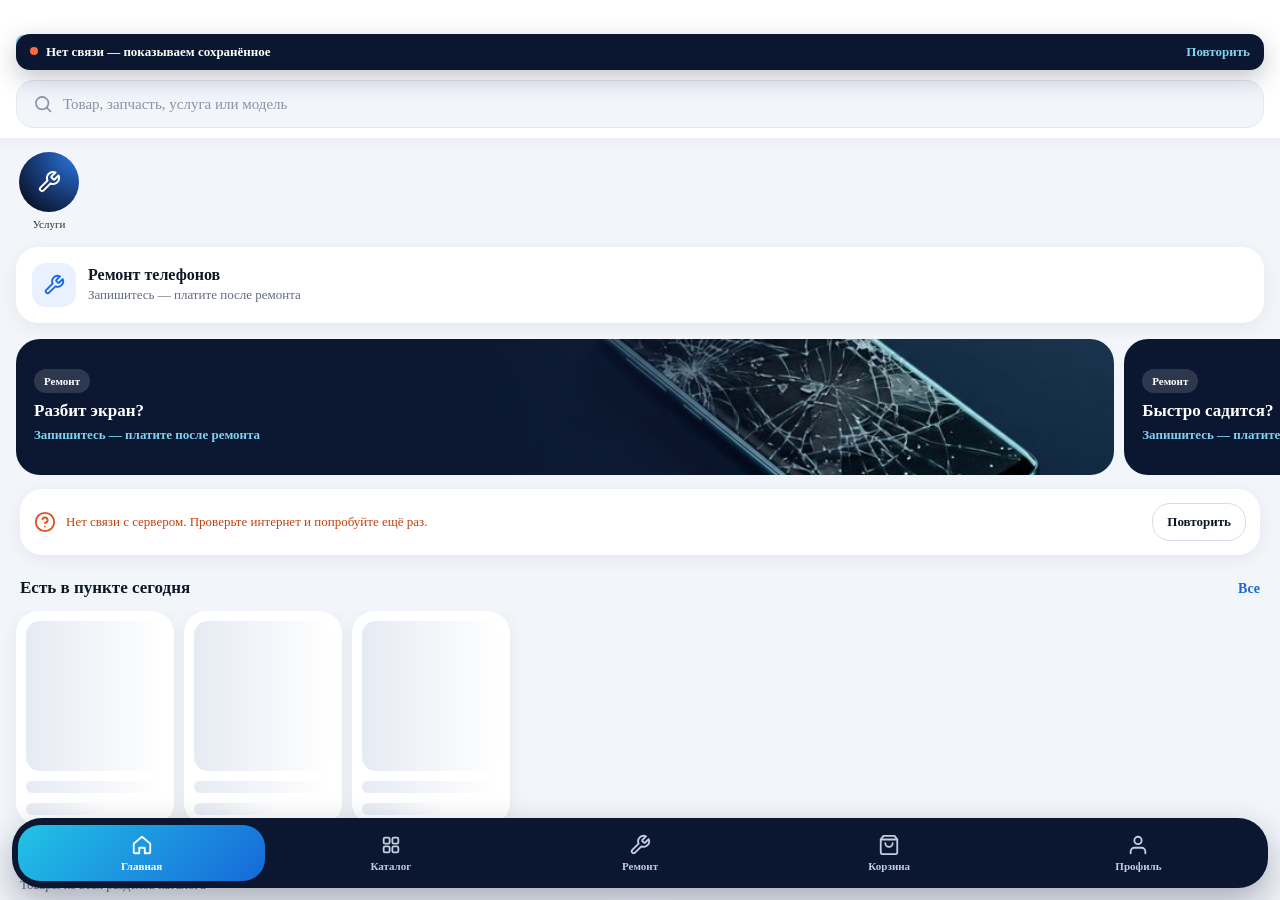
==== commit e094ff89: "Офлайн-режим: покупательское 1.14 и кабинеты 1.4 Без интернета приложения открываются и показывают с" ====
--- a/android/argeda-new-demo/app/src/main/assets/index.html
+++ b/android/argeda-new-demo/app/src/main/assets/index.html
@@ -11,6 +11,7 @@
 <main id="view"></main>
 <nav id="dock" class="dock"></nav>
 <div id="toast" role="status"></div>
+<div id="net" role="status"><span>Нет связи — показываем сохранённое</span><button data-a="retryNet">Повторить</button></div>
 <div id="sheet-bg" data-a="closeSheet"></div>
 <div id="sheet" role="dialog" aria-modal="true"></div>
 <input type="file" id="photoIn" accept="image/*" capture="environment" hidden>
--- a/android/argeda-new-demo/app/src/main/assets/app.css
+++ b/android/argeda-new-demo/app/src/main/assets/app.css
@@ -420,6 +420,12 @@
 :root[data-theme="dark"] #toast { background: #2A3A5C; }
 #toast.show { opacity: 1; transform: none; pointer-events: auto; }
 #toast button { margin-left: auto; color: var(--sky); font: 700 14px 'Onest'; flex: none; }
+/* Плашка «Нет связи»: сверху, пока сервер недоступен; экраны при этом показывают сохранённое */
+#net { position: fixed; left: 16px; right: 16px; top: calc(var(--top) + 6px); z-index: 30; display: none; align-items: center; gap: 10px; padding: 10px 14px; border-radius: 14px; background: #0B1630; color: #fff; font: 600 13px 'Onest'; box-shadow: 0 8px 24px rgba(11,22,48,.25); }
+#net.show { display: flex; }
+#net span { flex: 1; }
+#net span::before { content: ''; display: inline-block; width: 8px; height: 8px; border-radius: 50%; background: var(--coral); margin-right: 8px; vertical-align: 1px; }
+#net button { color: var(--sky); font: 700 13px 'Onest'; flex: none; }
 
 /* Данные с сервера: загрузка, ошибки, списки */
 .skel { pointer-events: none; }
